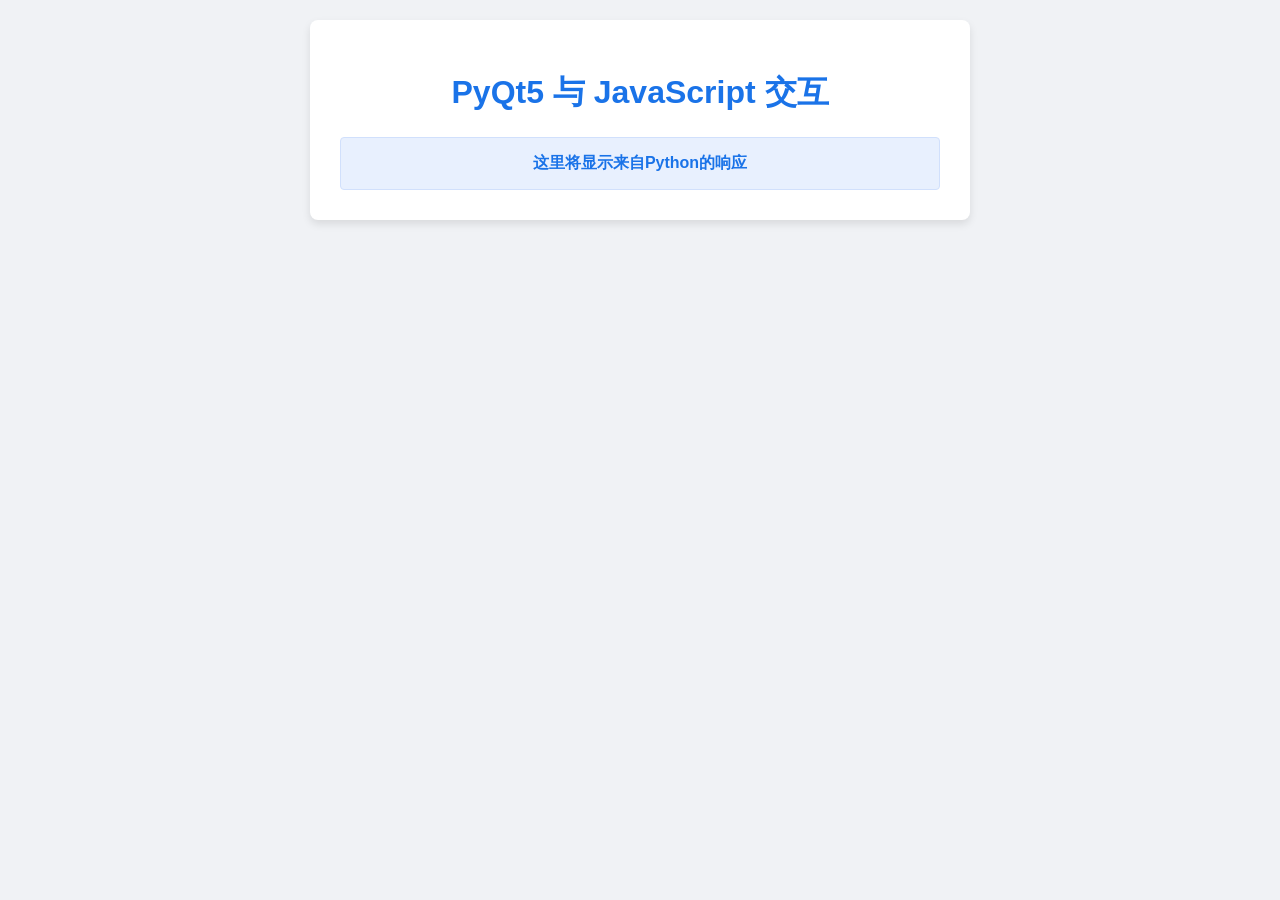
==== WebEngine/html/frontend.html @ 92999571 "UI集成初版" ====
<!DOCTYPE html>
<html lang="zh-CN">
<head>
    <meta charset="UTF-8">
    <title>PyQt5前端页面</title>
    <!-- 引入QWebChannel的JavaScript库 -->
    <script src="qrc:///qtwebchannel/qwebchannel.js"></script>
    <style>
        body {
            font-family: -apple-system, BlinkMacSystemFont, "Segoe UI", Roboto, "Helvetica Neue", Arial, sans-serif;
            background-color: #f0f2f5;
            color: #333;
            margin: 20px;
            display: flex;
            flex-direction: column;
            align-items: center;
        }
        .container {
            background-color: #fff;
            padding: 30px;
            border-radius: 8px;
            box-shadow: 0 4px 8px rgba(0,0,0,0.1);
            width: 90%;
            max-width: 600px;
        }
        h1 {
            color: #1a73e8;
            text-align: center;
        }
        input[type="text"] {
            width: calc(100% - 20px);
            padding: 10px;
            margin-bottom: 15px;
            border: 1px solid #ccc;
            border-radius: 4px;
            font-size: 16px;
        }
        button {
            width: 100%;
            padding: 12px;
            background-color: #1a73e8;
            color: white;
            border: none;
            border-radius: 4px;
            cursor: pointer;
            font-size: 16px;
            transition: background-color 0.3s;
        }
        button:hover {
            background-color: #155ab6;
        }
        #output {
            margin-top: 20px;
            padding: 15px;
            background-color: #e8f0fe;
            border: 1px solid #d1e0fc;
            border-radius: 4px;
            text-align: center;
            font-weight: bold;
            color: #1a73e8;
        }
    </style>
</head>
<body>
    <div class="container">
        <h1>PyQt5 与 JavaScript 交互</h1>
        
        <div id="shader-list">
            <!-- Shader list will be populated by JavaScript -->
        </div>
        
        <div id="output">这里将显示来自Python的响应</div>
    </div>

    <script>
        // This function will be called by Python to populate the shader list
        function setShaderList(shaders) {
            const list = document.getElementById('shader-list');
            list.innerHTML = ''; // Clear existing list
            shaders.forEach(shader => {
                const button = document.createElement('button');
                button.textContent = shader;
                button.className = 'shader-button';
                button.onclick = () => {
                    if (window.backend) {
                        console.log(`Selected shader: ${shader}`);
                        window.backend.on_shader_selected(shader);
                    }
                };
                list.appendChild(button);
            });
        }

        document.addEventListener("DOMContentLoaded", function() {
            new QWebChannel(qt.webChannelTransport, function(channel) {
                window.backend = channel.objects.backend;
                
                // Request the shader list from the backend once the channel is ready
                if (window.backend) {
                    window.backend.request_shader_list();
                }
            });
        });

        // This function can still be used for debugging or other messages
        function update_text(message) {
            const outputDiv = document.getElementById('output');
            console.log("Python called JavaScript: update_text('" + message + "')");
            outputDiv.textContent = message;
        }
    </script>
</body>
</html>
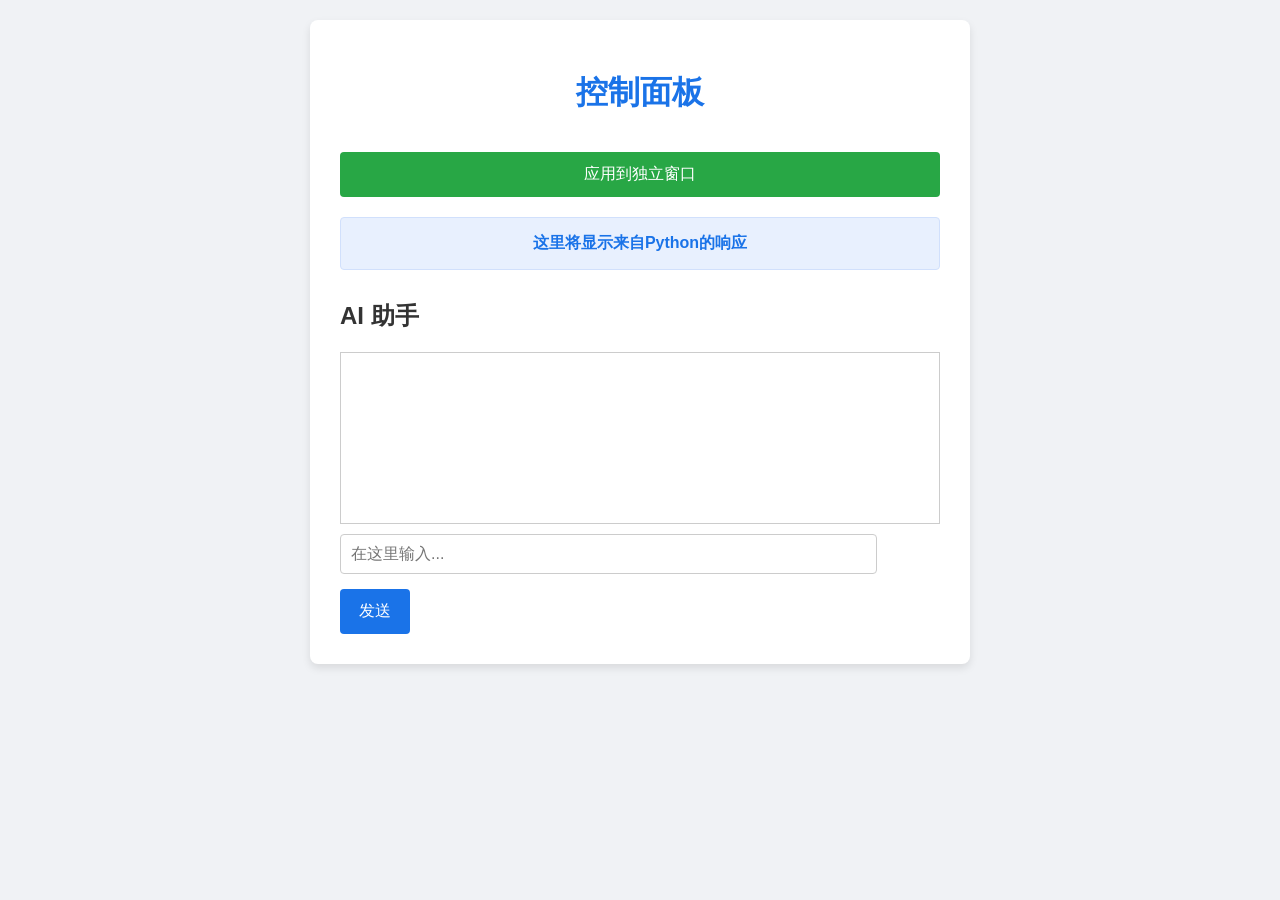
==== commit d6304e45: "前端开发完成" ====
--- a/WebEngine/html/frontend.html
+++ b/WebEngine/html/frontend.html
@@ -1,5 +1,6 @@
 <!DOCTYPE html>
 <html lang="zh-CN">
+
 <head>
     <meta charset="UTF-8">
     <title>PyQt5前端页面</title>
@@ -15,18 +16,21 @@
             flex-direction: column;
             align-items: center;
         }
+
         .container {
             background-color: #fff;
             padding: 30px;
             border-radius: 8px;
-            box-shadow: 0 4px 8px rgba(0,0,0,0.1);
+            box-shadow: 0 4px 8px rgba(0, 0, 0, 0.1);
             width: 90%;
             max-width: 600px;
         }
+
         h1 {
             color: #1a73e8;
             text-align: center;
         }
+
         input[type="text"] {
             width: calc(100% - 20px);
             padding: 10px;
@@ -35,6 +39,7 @@
             border-radius: 4px;
             font-size: 16px;
         }
+
         button {
             width: 100%;
             padding: 12px;
@@ -46,9 +51,11 @@
             font-size: 16px;
             transition: background-color 0.3s;
         }
+
         button:hover {
             background-color: #155ab6;
         }
+
         #output {
             margin-top: 20px;
             padding: 15px;
@@ -59,17 +66,51 @@
             font-weight: bold;
             color: #1a73e8;
         }
+
+        #ai-chat-container {
+            margin-top: 30px;
+            width: 100%;
+        }
+
+        #chat-box {
+            height: 150px;
+            border: 1px solid #ccc;
+            background: #fff;
+            padding: 10px;
+            overflow-y: scroll;
+            margin-bottom: 10px;
+        }
+
+        #chat-input {
+            width: calc(100% - 85px);
+            display: inline-block;
+        }
+
+        #chat-send {
+            width: 70px;
+            display: inline-block;
+        }
     </style>
 </head>
+
 <body>
     <div class="container">
-        <h1>PyQt5 与 JavaScript 交互</h1>
-        
+        <h1>控制面板</h1>
+
         <div id="shader-list">
             <!-- Shader list will be populated by JavaScript -->
         </div>
-        
+
+        <button id="apply-button" style="margin-top: 15px; background-color: #28a745;">应用到独立窗口</button>
+
         <div id="output">这里将显示来自Python的响应</div>
+
+        <div id="ai-chat-container" style="margin-top: 30px; width: 100%;">
+            <h2>AI 助手</h2>
+            <div id="chat-box" style="height: 150px; border: 1px solid #ccc; background: #fff; padding: 10px; overflow-y: scroll; margin-bottom: 10px;"></div>
+            <input type="text" id="chat-input" placeholder="在这里输入..." style="width: calc(100% - 85px); display: inline-block;">
+            <button id="chat-send" style="width: 70px; display: inline-block;">发送</button>
+        </div>
     </div>
 
     <script>
@@ -91,14 +132,40 @@
             });
         }
 
-        document.addEventListener("DOMContentLoaded", function() {
-            new QWebChannel(qt.webChannelTransport, function(channel) {
+        document.addEventListener("DOMContentLoaded", function () {
+            new QWebChannel(qt.webChannelTransport, function (channel) {
                 window.backend = channel.objects.backend;
-                
-                // Request the shader list from the backend once the channel is ready
+
                 if (window.backend) {
+                    // Request the shader list from the backend
                     window.backend.request_shader_list();
                 }
+
+                // --- 新增功能绑定 ---
+
+                // 绑定 "Apply" 按钮
+                document.getElementById('apply-button').onclick = () => {
+                    if (window.backend) {
+                        console.log("Apply button clicked");
+                        window.backend.on_apply_clicked();
+                    }
+                };
+
+                // 绑定 AI 对话框的发送按钮
+                document.getElementById('chat-send').onclick = () => {
+                    const input = document.getElementById('chat-input');
+                    const message = input.value;
+                    if (message.trim() !== '' && window.backend) {
+                        console.log(`Sending message to AI: ${message}`);
+                        window.backend.on_chat_message_sent(message);
+
+                        // 在聊天框中显示用户消息
+                        const chatBox = document.getElementById('chat-box');
+                        chatBox.innerHTML += `<div style="text-align: right; color: blue;"><b>你:</b> ${message}</div>`;
+                        input.value = '';
+                        chatBox.scrollTop = chatBox.scrollHeight;
+                    }
+                };
             });
         });
 
@@ -108,6 +175,14 @@
             console.log("Python called JavaScript: update_text('" + message + "')");
             outputDiv.textContent = message;
         }
+
+        // 新增一个由Python调用的函数，用于在聊天框显示AI的回复
+        function add_ai_message(message) {
+            const chatBox = document.getElementById('chat-box');
+            chatBox.innerHTML += `<div style="text-align: left; color: green;"><b>AI:</b> ${message}</div>`;
+            chatBox.scrollTop = chatBox.scrollHeight;
+        }
     </script>
 </body>
-</html>
+
+</html>
